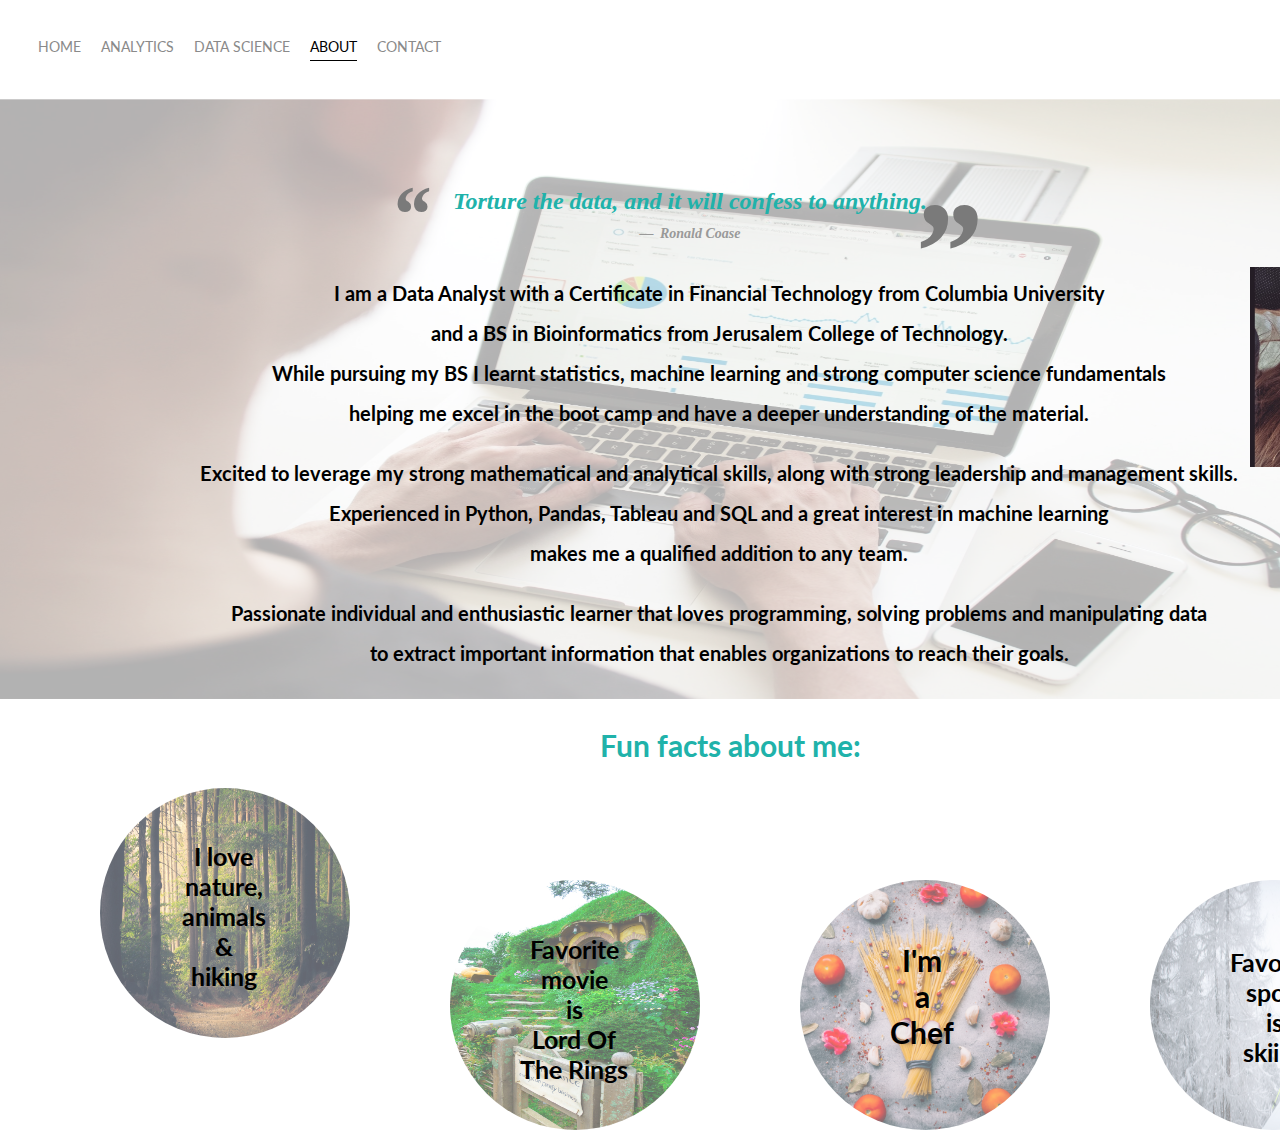
==== about.html @ d6043499 "Add files via upload" ====
<!DOCTYPE html>
<html lang='en'>

<head>
  <meta charset='UTF-8'>
  <title>My Protfolio</title>
  <link href="https://fonts.googleapis.com/css?family=Lato" rel="stylesheet">
  <link rel="stylesheet" href="styles.css">
</head>


<body>
  <div class="container">
    <div class="nav-wrapper">
      <div class="left-side">
            <div class="nav-link-wrapper">
                <a href="index.html">Home</a>
            </div>
            <div class="nav-link-wrapper">
              <a href="analytics.html">Analytics</a>
            </div>
            <div class="nav-link-wrapper ">
              <a href="datascience.html">DATA SCIENCE</a>
            </div>
            <div class="nav-link-wrapper active-nav-link">
                <a href="about.html">About</a>
            </div>
            <div class="nav-link-wrapper">
                <a href="contact-me.html">Contact</a>
            </div>
      </div>

      <div class="right-side">
        
        <div class="brand">
          SHAKED SHTAUBER
        </div>
      </div>
    </div>
  
    <div class="profile-image-wrapper">
     
      <div class="bgaboutpic">
        <img src="images/data.jpg"  width="1487" height="600">
      </div>
      <div class="profile-content-wrapper">
        <div>
          <blockquote>
            Torture the data, and it will confess to anything.
          <footer>
              <cite>    
                Ronald Coase
              </cite>
          </footer>
          </blockquote>
        </div>
        <p> I am a Data Analyst with a Certificate in Financial Technology from Columbia University<br> and a BS in Bioinformatics from Jerusalem College of Technology.<br> 
          While pursuing my BS I learnt statistics, machine learning and strong computer science fundamentals<br> helping me excel in the boot camp and have a deeper understanding of the material.
        </p>
    
        <p> Excited to leverage my strong mathematical and analytical skills, along with strong leadership and management skills.<br> 
            Experienced in Python, Pandas, Tableau and SQL and a great interest in machine learning <br> makes me a qualified addition to any team.<br>
        </p>
        <p>
          Passionate individual and enthusiastic learner that loves programming, solving problems and manipulating data<br> to extract important information that enables organizations to reach their goals. 
        </p>   
      </div>
      <div class="profimg">
        <img src="images/profile.jpg" width="200" height="200">
      </div>
     
      <div class="funfacts">
        <h2> Fun facts about me:</h2>
        <img src="images/nature.jpg" height="250" width="250" class="nature">
        <div class="nature-text">
          <h4>I love<br> nature,<br> animals<br> & <br>hiking</h4>
        </div>
        <img src="images/lotr.jpg" height="250" width="250" class="lotr">
        <div class="lotr-text">
          <h4>Favorite<br>movie<br>is<br>Lord Of<br>The Rings</h4>
        </div>
        <img src="images/food.jpg"  height="250" width="250" class="food">
        <div class="food-text">
          <h4>I'm<br>a<br> Chef</h4>
        </div>
        <img src="images/ski.jpg"  height="250" width="250" class="ski"> 
        <div class="ski-text">
          <h4>Favorite<br> sport<br>is<br> skiing</h4>
        </div>
      </div>
    </div>


</body>

</html>
---- styles.css ----
body {
    font-family: "Lato", sans-serif;
    margin: 0px;
  }
  
  .container {
    display: grid;
    grid-template-columns: 1fr;
  }
  
  .nav-wrapper {
    display: flex;
    justify-content: space-between;
    padding: 38px;
  }
  
  .left-side {
    display: flex;
  }
  
  .nav-wrapper > .left-side > div {
    margin-right: 20px;
    text-transform: uppercase;
    font-size: 0.9rem;
  }
  
  .nav-link-wrapper {
    height: 22px;
    border-bottom: 1px solid transparent;
    transition: border-bottom 0.5s;
  }
  
  .active-nav-link {
    border-bottom: 1px solid black;
  }
  
  .active-nav-link a {
    color: black !important;
  }
  
  .nav-link-wrapper a {
    color: #8a8a8a;
    text-decoration: none;
    transition: color 0.5s;
  }
  
  .nav-link-wrapper:hover {
    border-bottom: 1px solid black;
  }
  
  .nav-link-wrapper a:hover {
    color: black;
  }
  .homeimg{
    position: absolute;
  }
  .homeintro{
    position: absolute;
    color: whitesmoke;
  }
  .homeintro h1{
    display: flex;
    padding-top: 240px;
    text-align: center;
    padding-left:380px;
    font-size:50px;
  }
  .homeintro h2{
    text-align: center;
    padding-left:600px;
    font-size:40px;
  }
  .homeintro h3{
    padding-left:650px;
    padding-top: 170px;
    font-size:20px;
  }
  .profile-content-wrapper {
    position: absolute;
    line-height: 40px;
    font-size: 20px;
    text-align: center;
    font-weight: bold;
    top: 170px;
    padding-left: 200px;
  }
  .bgaboutpic{
    opacity: 0.3;
  }
 .profimg{
   position: absolute;
   left: 1250px;
   bottom: 430px;
 }
  
  .profile-content-wrapper h1{
    color: lightseagreen;
    font-weight: bold;
  
  }
  .funfacts h2{
    color: lightseagreen;
    font-weight: bold;
    font-size: 30px;
    padding-left: 600px;
  }
  .nature-text{
    position: relative;
    font-size: 25px;
    padding-top: 20px;
    left: -520px;
    text-align: center;
  }
  .lotr-text{
    position: absolute;
    font-size: 25px;
    text-align: center;
    left: 520px;
    bottom: -217px;
    
  }
  .food-text{
    position: absolute;
    font-size: 30px;
    text-align: center;
    left: 890px;
    bottom: -190px;
  }
  .ski-text{
    position: absolute;
    font-size: 25px;
    text-align: center;
    left: 1230px;
    bottom: -200px;
  }

  .nature{
    border-radius: 50%;
    position: absolute;
    opacity: 0.6;
    left: 100px;
  }
  .lotr{
    border-radius: 50%;
    position: absolute;
    opacity: 0.6;
    left: 450px;
    bottom: -230px;
  }
  .food{
    border-radius: 50%;
    position: absolute;
    opacity: 0.6;
    left: 800px;
    bottom: -230px;
  }
  .ski{
    border-radius: 50%;
    position: absolute;
    opacity: 0.6;
    left: 1150px;
    bottom: -230px;
  }
  .center{
    text-align: center;
  }

  .contact-wrapper{
    margin-left: 250px;
  }
  
  .intro h2{
    color: lightseagreen;
}
.intro{
  font-size: large;
  font-weight: bold;
  line-height: 30px;
  text-align: center;
}
.imgcontact{
  opacity: 0.4;
  
}
.threecolumns{
  display: grid;
  grid-template-columns: 1fr 1fr 1fr;
}
.email{
  position: absolute;
  top: 400px;
  left: 200px; 
}
.linkedin{
  position: absolute;
  top: 400px;
  left: 1100px; 
}

.github{
  position: absolute;
  top: 400px;
  left: 650px; 
  
} 

.profile-content-wrapper blockquote{
  color: lightseagreen;
  font-size:larger;
  font-weight: bold;
  left: 200px;
}
blockquote {
  font-family: Georgia, serif;
  font-size: 18px;
  font-style: italic;
  width: 500px;
  margin: 0.25em 0;
  padding: 0.35em 40px;
  line-height: 1.45;
  position: relative;
  color: #383838;
  text-align: center;
  }
  
  blockquote:before {
  display: block;
  padding-left: 10px;
  content: "\201C";
  font-size: 80px;
  position: absolute;
  left: -20px;
  top: -20px;
  color: #7a7a7a;
  }
  blockquote:after {
    font-family: Georgia, serif;
    position: absolute;
    float:right;
    font-size:6em;
    line-height: 1;
    right:0;
    bottom:-0.5em;
    content: "\201D";
    color: #7a7a7a;
}
  blockquote cite {
  color: #999999;
  font-size: 14px;
  display: block;
  margin-top: 5px;
  }
   
  blockquote cite:before {
  content: "\2014 \2009";
  }
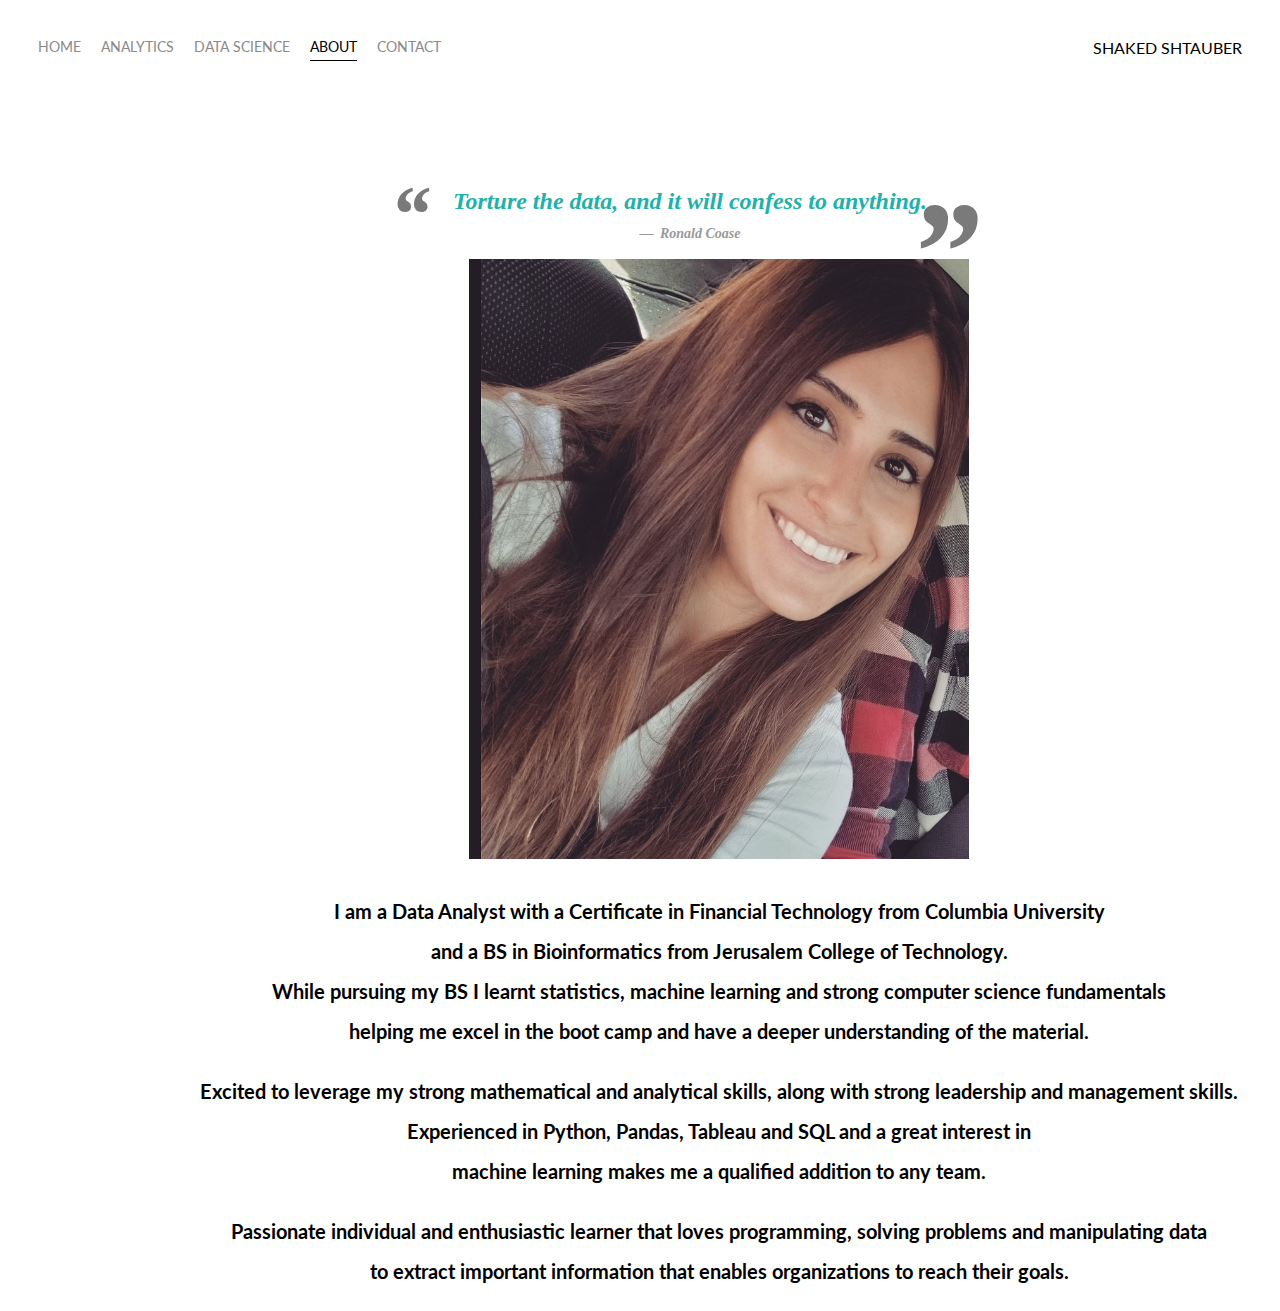
==== commit c498479e: "Add files via upload" ====
--- a/about.html
+++ b/about.html
@@ -38,60 +38,36 @@
         </div>
       </div>
     </div>
-  
-    <div class="profile-image-wrapper">
-     
-      <div class="bgaboutpic">
-        <img src="images/data.jpg"  width="1487" height="600">
+    <div class="profile-content-wrapper">
+      <div>
+        <blockquote>
+          Torture the data, and it will confess to anything.
+        <footer>
+            <cite>    
+              Ronald Coase
+            </cite>
+        </footer>
+        </blockquote>
       </div>
-      <div class="profile-content-wrapper">
-        <div>
-          <blockquote>
-            Torture the data, and it will confess to anything.
-          <footer>
-              <cite>    
-                Ronald Coase
-              </cite>
-          </footer>
-          </blockquote>
+      <div class="twocolumnsabout">
+        <div class="profimgabout">
+          <img src="images/profile.jpg" height="600" width="500">
         </div>
-        <p> I am a Data Analyst with a Certificate in Financial Technology from Columbia University<br> and a BS in Bioinformatics from Jerusalem College of Technology.<br> 
-          While pursuing my BS I learnt statistics, machine learning and strong computer science fundamentals<br> helping me excel in the boot camp and have a deeper understanding of the material.
-        </p>
-    
-        <p> Excited to leverage my strong mathematical and analytical skills, along with strong leadership and management skills.<br> 
-            Experienced in Python, Pandas, Tableau and SQL and a great interest in machine learning <br> makes me a qualified addition to any team.<br>
-        </p>
-        <p>
-          Passionate individual and enthusiastic learner that loves programming, solving problems and manipulating data<br> to extract important information that enables organizations to reach their goals. 
-        </p>   
-      </div>
-      <div class="profimg">
-        <img src="images/profile.jpg" width="200" height="200">
-      </div>
-     
-      <div class="funfacts">
-        <h2> Fun facts about me:</h2>
-        <img src="images/nature.jpg" height="250" width="250" class="nature">
-        <div class="nature-text">
-          <h4>I love<br> nature,<br> animals<br> & <br>hiking</h4>
-        </div>
-        <img src="images/lotr.jpg" height="250" width="250" class="lotr">
-        <div class="lotr-text">
-          <h4>Favorite<br>movie<br>is<br>Lord Of<br>The Rings</h4>
-        </div>
-        <img src="images/food.jpg"  height="250" width="250" class="food">
-        <div class="food-text">
-          <h4>I'm<br>a<br> Chef</h4>
-        </div>
-        <img src="images/ski.jpg"  height="250" width="250" class="ski"> 
-        <div class="ski-text">
-          <h4>Favorite<br> sport<br>is<br> skiing</h4>
+        <div class="aboutwords">
+          <p> I am a Data Analyst with a Certificate in Financial Technology from Columbia University<br> and a BS in Bioinformatics from Jerusalem College of Technology.<br> 
+            While pursuing my BS I learnt statistics, machine learning and strong computer science fundamentals<br> helping me excel in the boot camp and have a deeper understanding of the material.
+          </p>
+      
+          <p> Excited to leverage my strong mathematical and analytical skills, along with strong leadership and management skills.<br> 
+              Experienced in Python, Pandas, Tableau and SQL and a great interest in<br> machine learning makes me a qualified addition to any team.<br>
+          </p>
+          <p>
+            Passionate individual and enthusiastic learner that loves programming, solving problems and manipulating data<br> to extract important information that enables organizations to reach their goals. 
+          </p>   
         </div>
       </div>
     </div>
-
-
+    
 </body>
 
 </html>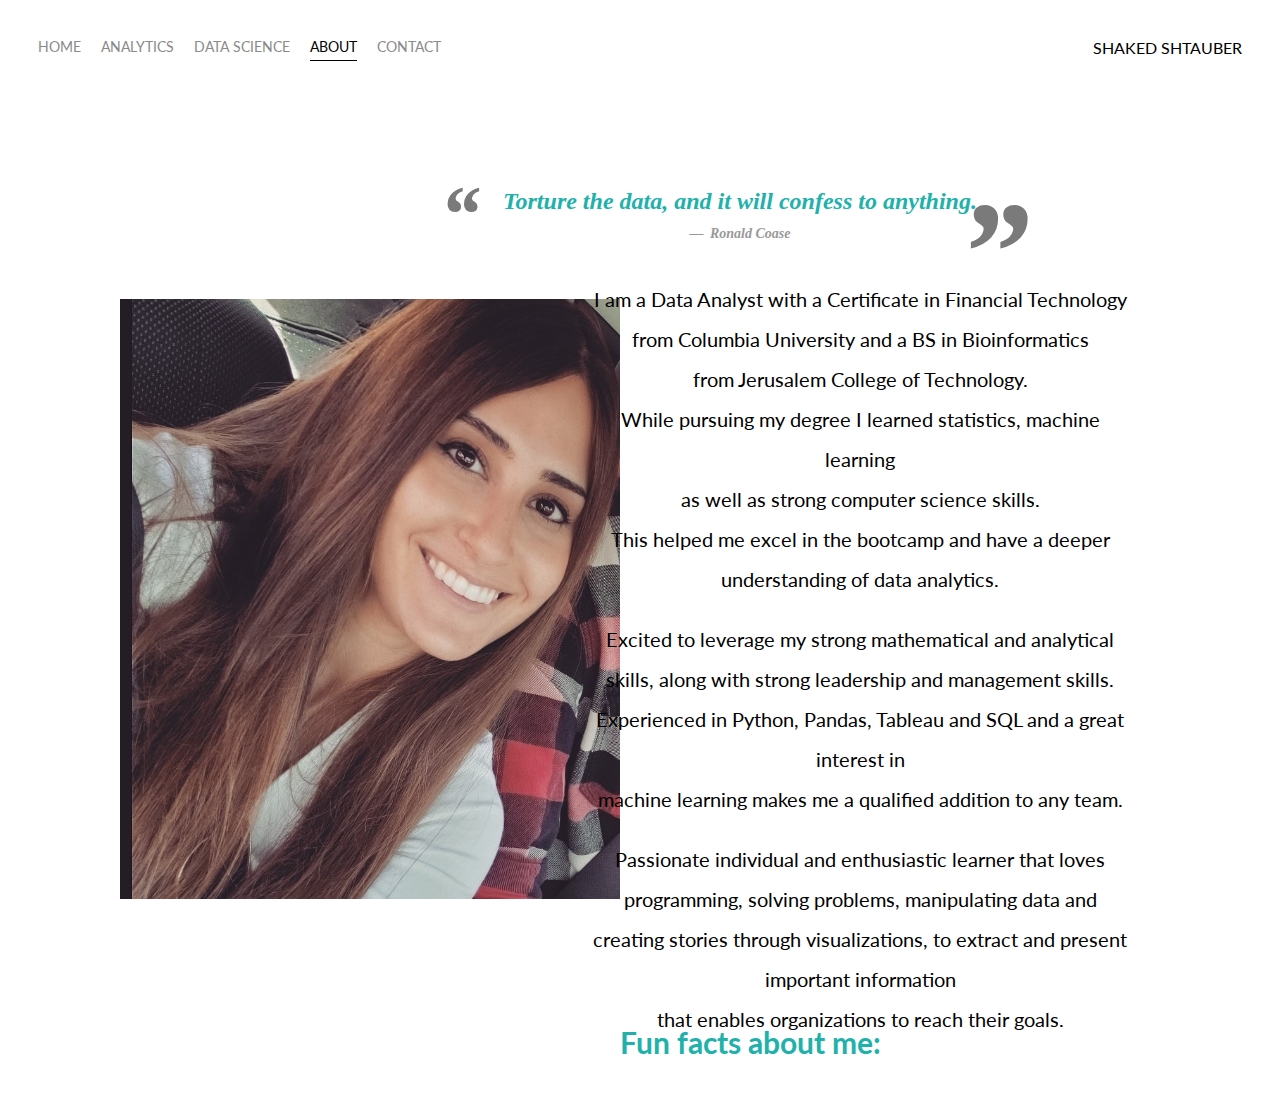
==== commit ddd2e993: "Add files via upload" ====
--- a/about.html
+++ b/about.html
@@ -54,19 +54,24 @@
           <img src="images/profile.jpg" height="600" width="500">
         </div>
         <div class="aboutwords">
-          <p> I am a Data Analyst with a Certificate in Financial Technology from Columbia University<br> and a BS in Bioinformatics from Jerusalem College of Technology.<br> 
-            While pursuing my BS I learnt statistics, machine learning and strong computer science fundamentals<br> helping me excel in the boot camp and have a deeper understanding of the material.
+          <p> I am a Data Analyst with a Certificate in Financial Technology<br> from Columbia University and a BS in Bioinformatics<br> from Jerusalem College of Technology.<br> 
+            While pursuing my degree I learned statistics, machine learning<br> as well as strong computer science skills.<br> This helped me excel in the bootcamp and have a deeper understanding of data analytics.
           </p>
       
           <p> Excited to leverage my strong mathematical and analytical skills, along with strong leadership and management skills.<br> 
               Experienced in Python, Pandas, Tableau and SQL and a great interest in<br> machine learning makes me a qualified addition to any team.<br>
           </p>
           <p>
-            Passionate individual and enthusiastic learner that loves programming, solving problems and manipulating data<br> to extract important information that enables organizations to reach their goals. 
+            Passionate individual and enthusiastic learner that loves programming, solving problems, manipulating data and creating stories through visualizations, to extract and present important information<br> that enables organizations to reach their goals. 
           </p>   
         </div>
       </div>
     </div>
+    <div class="funfacts">
+      <h2> Fun facts about me:</h2>
+     
+    </div>
+    
     
 </body>
 
--- a/styles.css
+++ b/styles.css
@@ -71,7 +71,7 @@
     font-size:40px;
   }
   .homeintro h3{
-    padding-left:650px;
+    padding-left:630px;
     padding-top: 170px;
     font-size:20px;
   }
@@ -80,29 +80,17 @@
     line-height: 40px;
     font-size: 20px;
     text-align: center;
-    font-weight: bold;
     top: 170px;
     padding-left: 200px;
   }
-  .bgaboutpic{
-    opacity: 0.3;
-  }
- .profimg{
-   position: absolute;
-   left: 1250px;
-   bottom: 430px;
- }
-  
-  .profile-content-wrapper h1{
-    color: lightseagreen;
-    font-weight: bold;
-  
-  }
+  
   .funfacts h2{
     color: lightseagreen;
     font-weight: bold;
     font-size: 30px;
-    padding-left: 600px;
+    position: relative;
+    padding-left: 620px;
+    padding-top: 900px;
   }
   .nature-text{
     position: relative;
@@ -145,7 +133,7 @@
     position: absolute;
     opacity: 0.6;
     left: 450px;
-    bottom: -230px;
+  
   }
   .food{
     border-radius: 50%;
@@ -208,7 +196,7 @@
   color: lightseagreen;
   font-size:larger;
   font-weight: bold;
-  left: 200px;
+  left: 250px;
 }
 blockquote {
   font-family: Georgia, serif;
@@ -253,4 +241,18 @@
    
   blockquote cite:before {
   content: "\2014 \2009";
+  }
+
+  .twocolumnsabout{
+    display: grid;
+    grid-template-columns: 1fr 1fr;
+  }
+  .profimgabout{
+    position: relative;
+    right:100px;
+    top:40px;
+  }
+  .aboutwords{
+    right:150px;
+    position: relative;
   }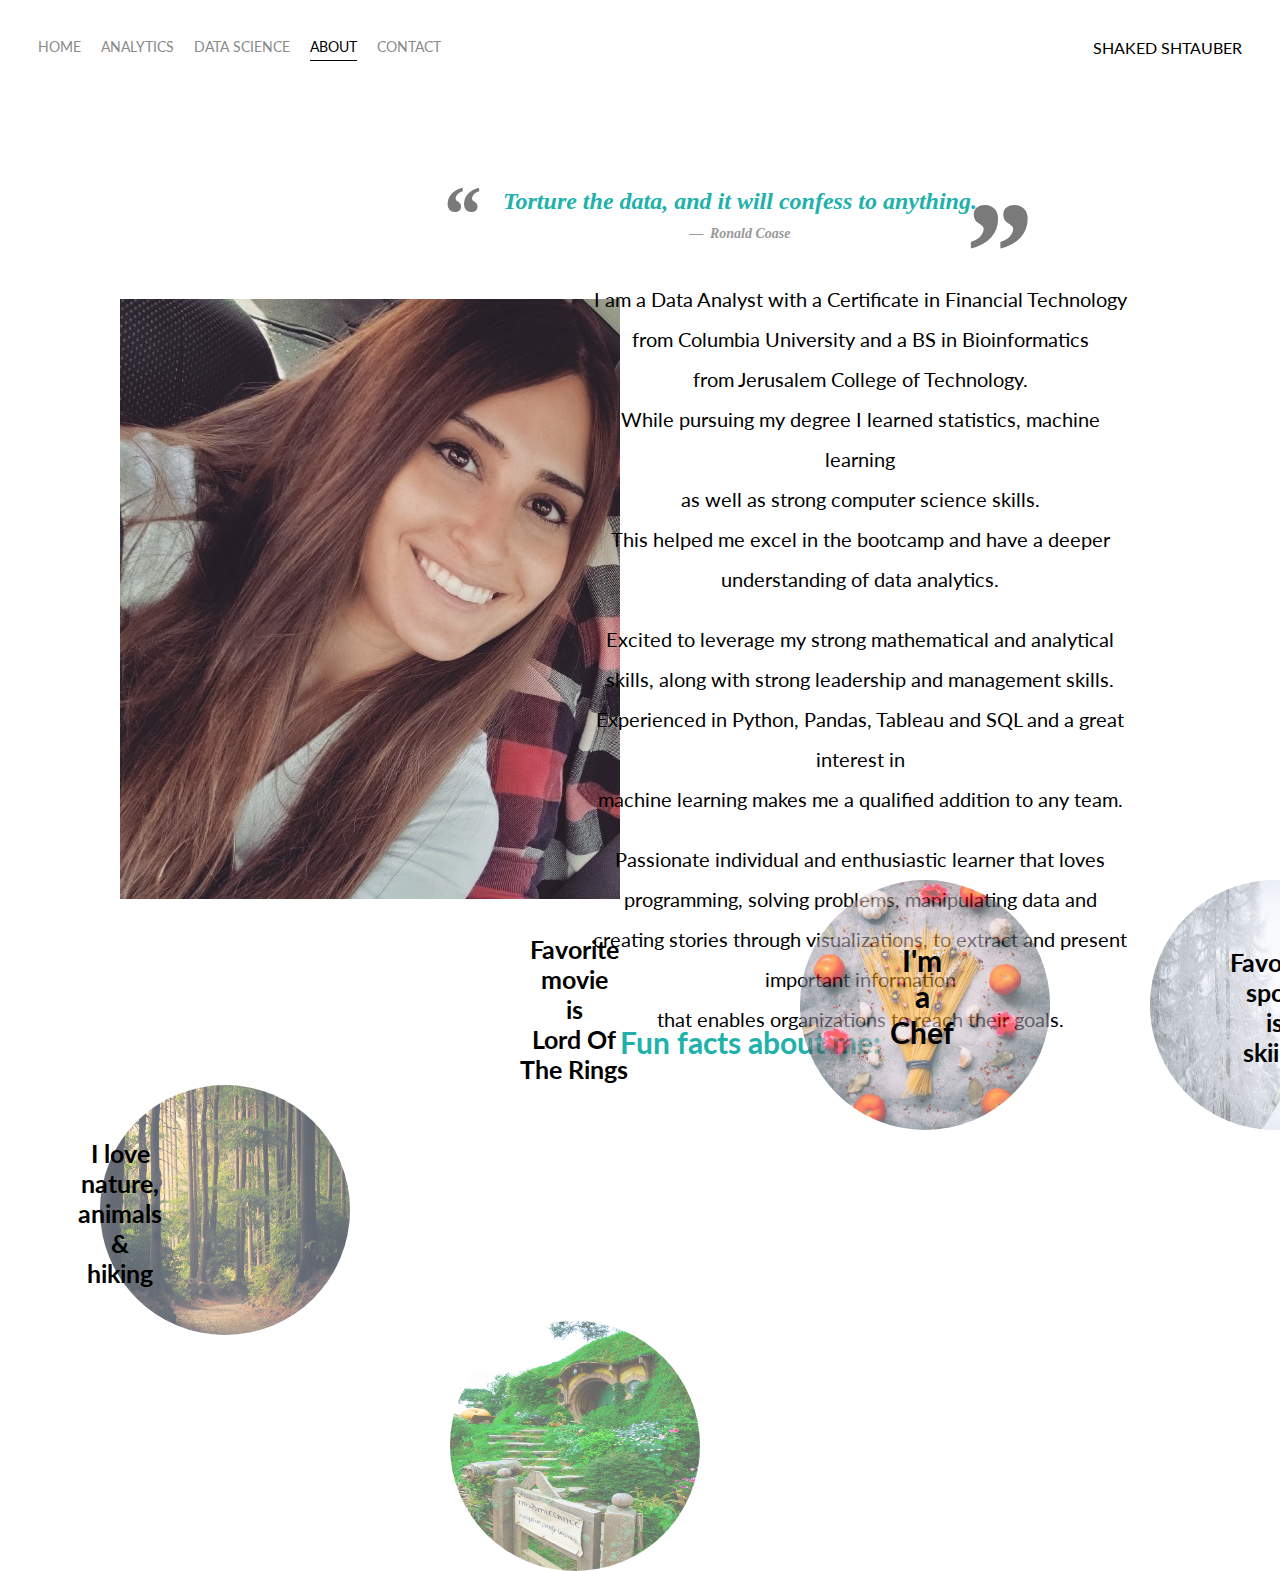
==== commit 29eb7a45: "Add files via upload" ====
--- a/about.html
+++ b/about.html
@@ -69,7 +69,22 @@
     </div>
     <div class="funfacts">
       <h2> Fun facts about me:</h2>
-     
+      <img src="images/nature.jpg" height="250" width="250" class="nature">
+      <div class="nature-text">
+        <h4>I love<br> nature,<br> animals<br> & <br>hiking</h4>
+      </div>
+      <img src="images/lotr.jpg" height="250" width="250" class="lotr">
+      <div class="lotr-text">
+        <h4>Favorite<br>movie<br>is<br>Lord Of<br>The Rings</h4>
+      </div>
+      <img src="images/food.jpg"  height="250" width="250" class="food">
+      <div class="food-text">
+        <h4>I'm<br>a<br> Chef</h4>
+      </div>
+      <img src="images/ski.jpg"  height="250" width="250" class="ski"> 
+      <div class="ski-text">
+        <h4>Favorite<br> sport<br>is<br> skiing</h4>
+      </div>
     </div>
     
     
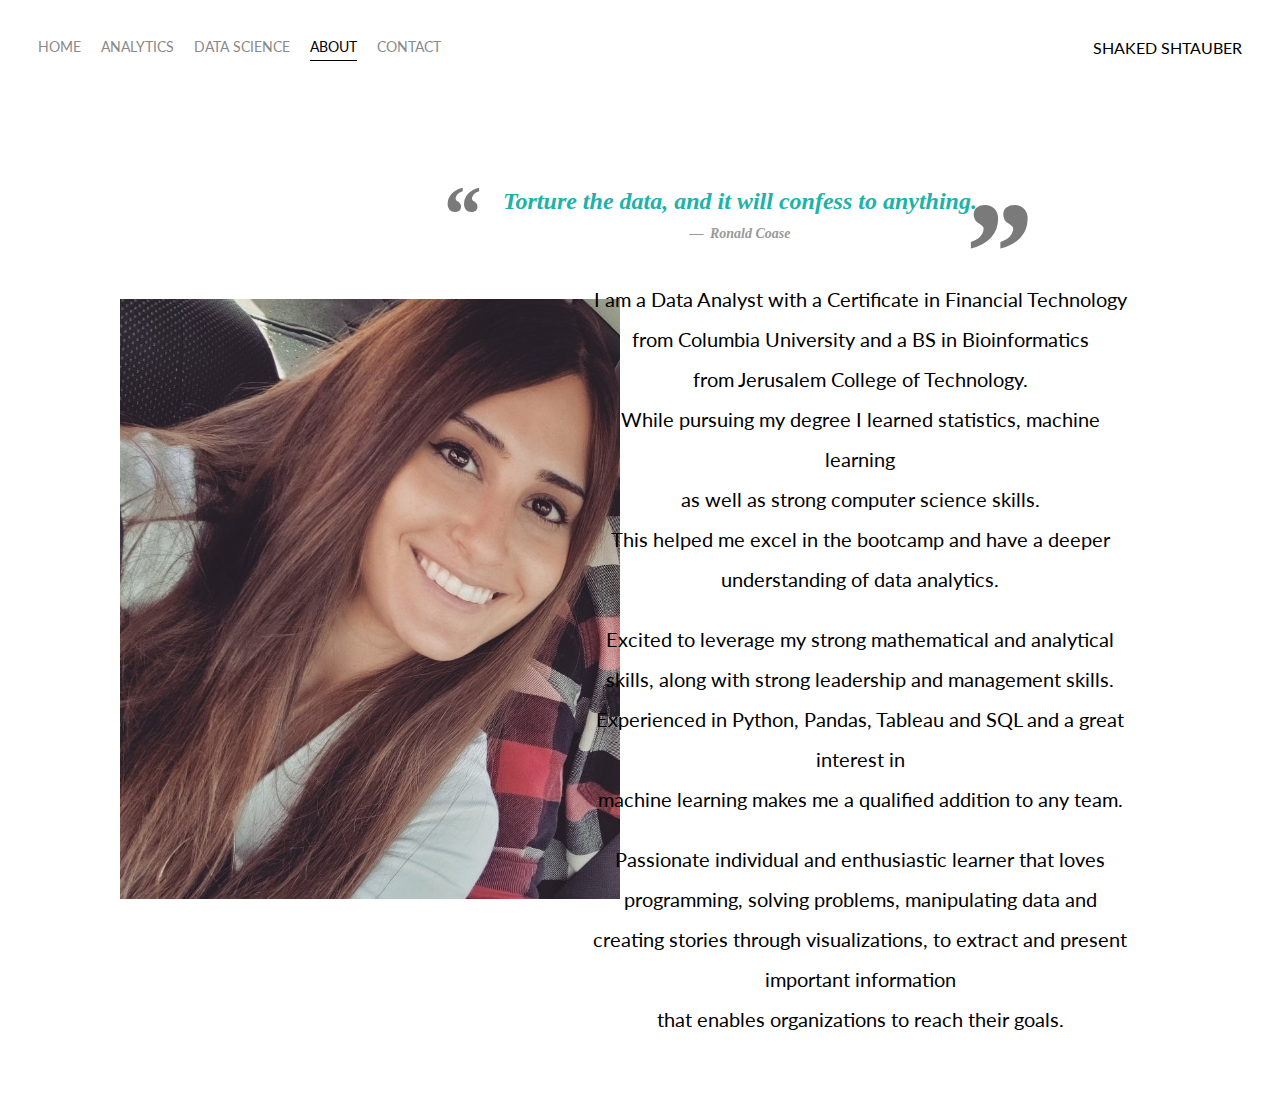
==== commit 5d66036c: "Add files via upload" ====
--- a/about.html
+++ b/about.html
@@ -4,7 +4,7 @@
 
 <head>
   <meta charset='UTF-8'>
-  <title>My Protfolio</title>
+  <title>My Portfolio</title>
   <link href="https://fonts.googleapis.com/css?family=Lato" rel="stylesheet">
   <link rel="stylesheet" href="styles.css">
 </head>
@@ -67,25 +67,7 @@
         </div>
       </div>
     </div>
-    <div class="funfacts">
-      <h2> Fun facts about me:</h2>
-      <img src="images/nature.jpg" height="250" width="250" class="nature">
-      <div class="nature-text">
-        <h4>I love<br> nature,<br> animals<br> & <br>hiking</h4>
-      </div>
-      <img src="images/lotr.jpg" height="250" width="250" class="lotr">
-      <div class="lotr-text">
-        <h4>Favorite<br>movie<br>is<br>Lord Of<br>The Rings</h4>
-      </div>
-      <img src="images/food.jpg"  height="250" width="250" class="food">
-      <div class="food-text">
-        <h4>I'm<br>a<br> Chef</h4>
-      </div>
-      <img src="images/ski.jpg"  height="250" width="250" class="ski"> 
-      <div class="ski-text">
-        <h4>Favorite<br> sport<br>is<br> skiing</h4>
-      </div>
-    </div>
+   
     
     
 </body>
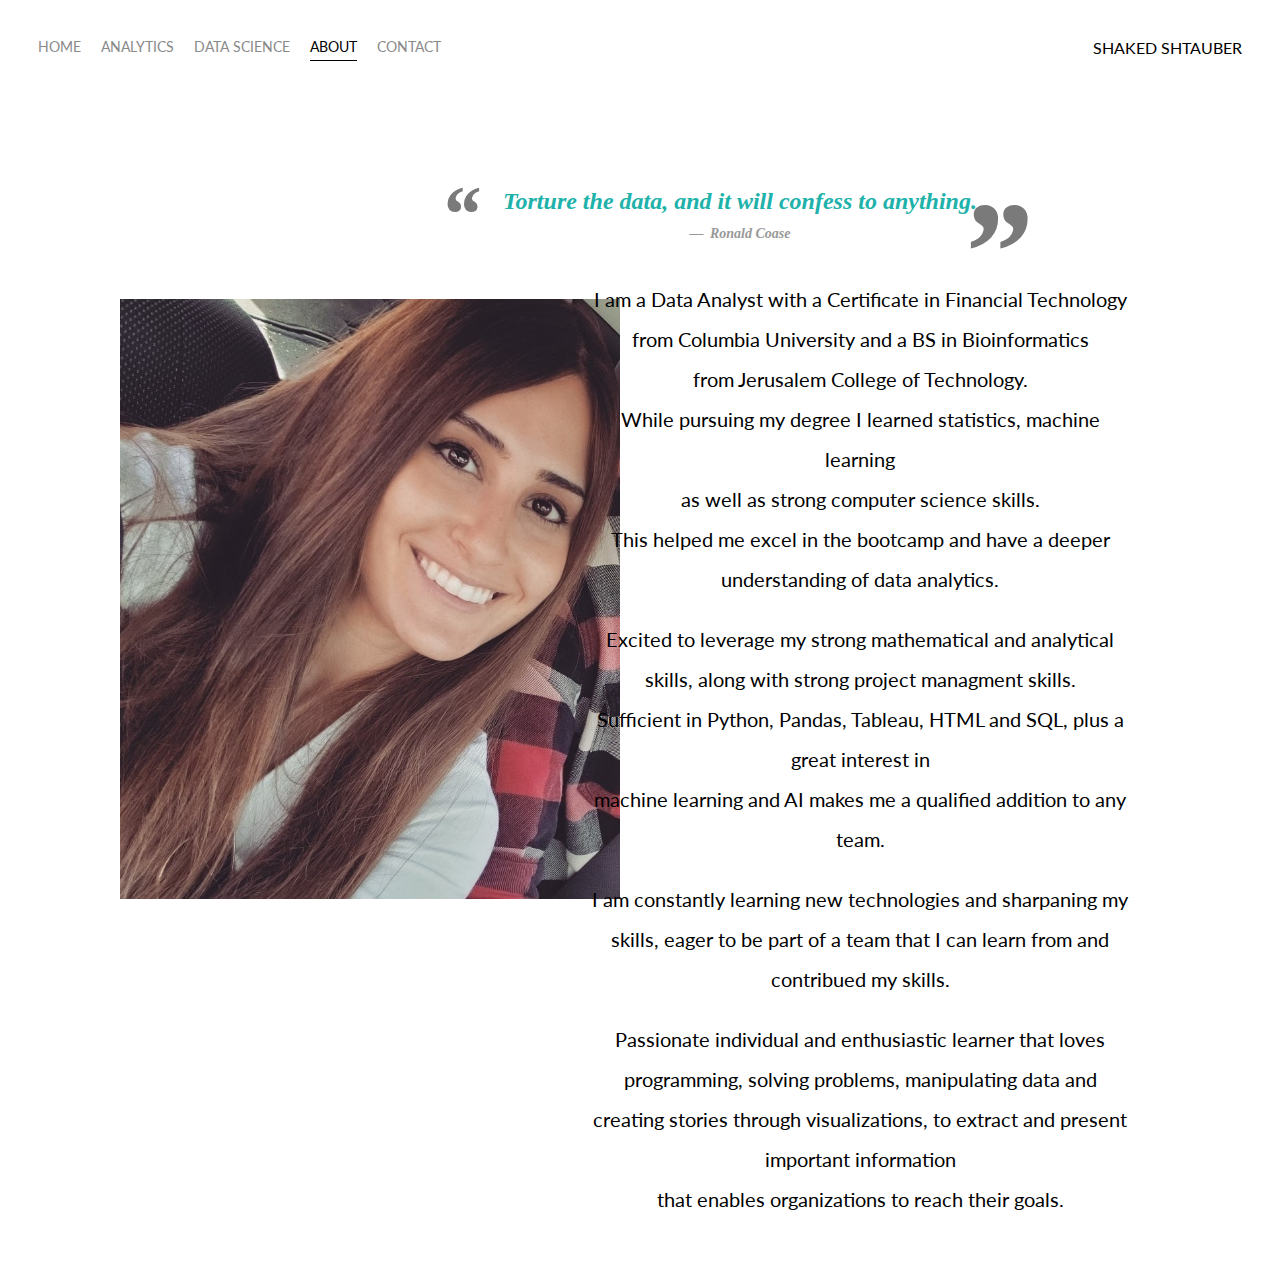
==== commit 3f6e378d: "Add files via upload" ====
--- a/about.html
+++ b/about.html
@@ -58,9 +58,10 @@
             While pursuing my degree I learned statistics, machine learning<br> as well as strong computer science skills.<br> This helped me excel in the bootcamp and have a deeper understanding of data analytics.
           </p>
       
-          <p> Excited to leverage my strong mathematical and analytical skills, along with strong leadership and management skills.<br> 
-              Experienced in Python, Pandas, Tableau and SQL and a great interest in<br> machine learning makes me a qualified addition to any team.<br>
+          <p> Excited to leverage my strong mathematical and analytical skills, along with strong project managment skills.<br> 
+              Sufficient in Python, Pandas, Tableau, HTML and SQL, plus a great interest in<br> machine learning and AI makes me a qualified addition to any team.<br>
           </p>
+          <p>I am constantly learning new technologies and sharpaning my skills, eager to be part of a team that I can learn from and contribued my skills.</p>
           <p>
             Passionate individual and enthusiastic learner that loves programming, solving problems, manipulating data and creating stories through visualizations, to extract and present important information<br> that enables organizations to reach their goals. 
           </p>   
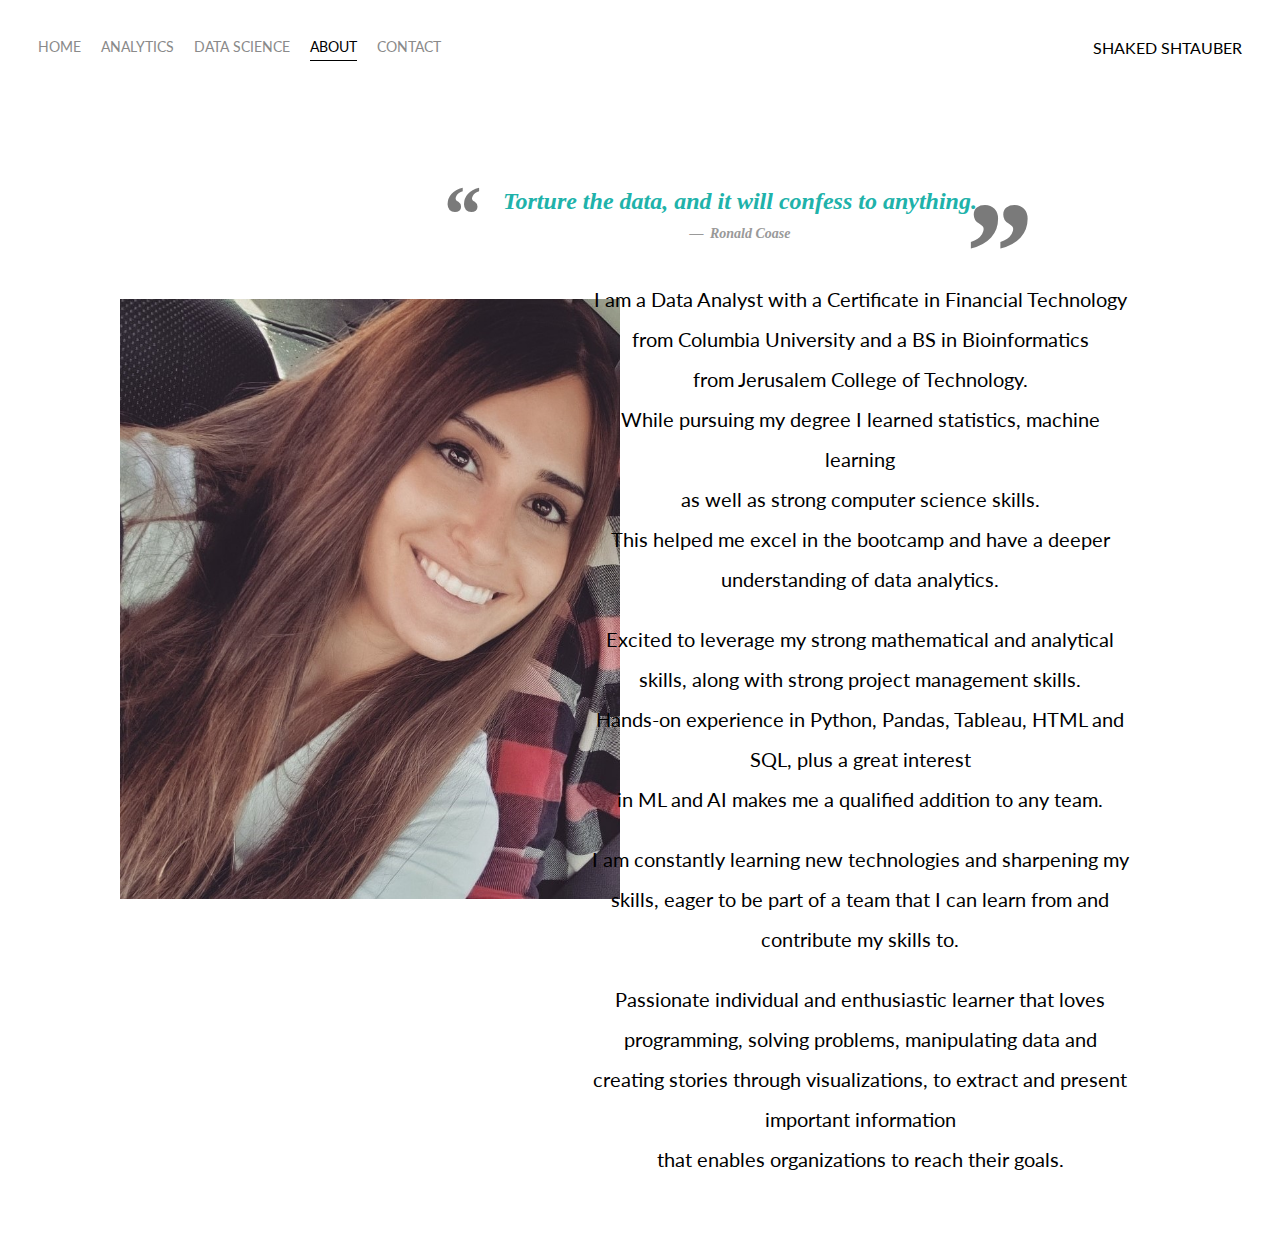
==== commit d24d3994: "Add files via upload" ====
--- a/about.html
+++ b/about.html
@@ -58,10 +58,10 @@
             While pursuing my degree I learned statistics, machine learning<br> as well as strong computer science skills.<br> This helped me excel in the bootcamp and have a deeper understanding of data analytics.
           </p>
       
-          <p> Excited to leverage my strong mathematical and analytical skills, along with strong project managment skills.<br> 
-              Sufficient in Python, Pandas, Tableau, HTML and SQL, plus a great interest in<br> machine learning and AI makes me a qualified addition to any team.<br>
+          <p> Excited to leverage my strong mathematical and analytical skills, along with strong project management skills.<br> 
+            Hands-on experience in Python, Pandas, Tableau, HTML and SQL, plus a great interest <br> in ML and AI makes me a qualified addition to any team.<br>
           </p>
-          <p>I am constantly learning new technologies and sharpaning my skills, eager to be part of a team that I can learn from and contribued my skills.</p>
+          <p>I am constantly learning new technologies and sharpening my skills, eager to be part of a team that I can learn from and contribute my skills to.</p>
           <p>
             Passionate individual and enthusiastic learner that loves programming, solving problems, manipulating data and creating stories through visualizations, to extract and present important information<br> that enables organizations to reach their goals. 
           </p>   
